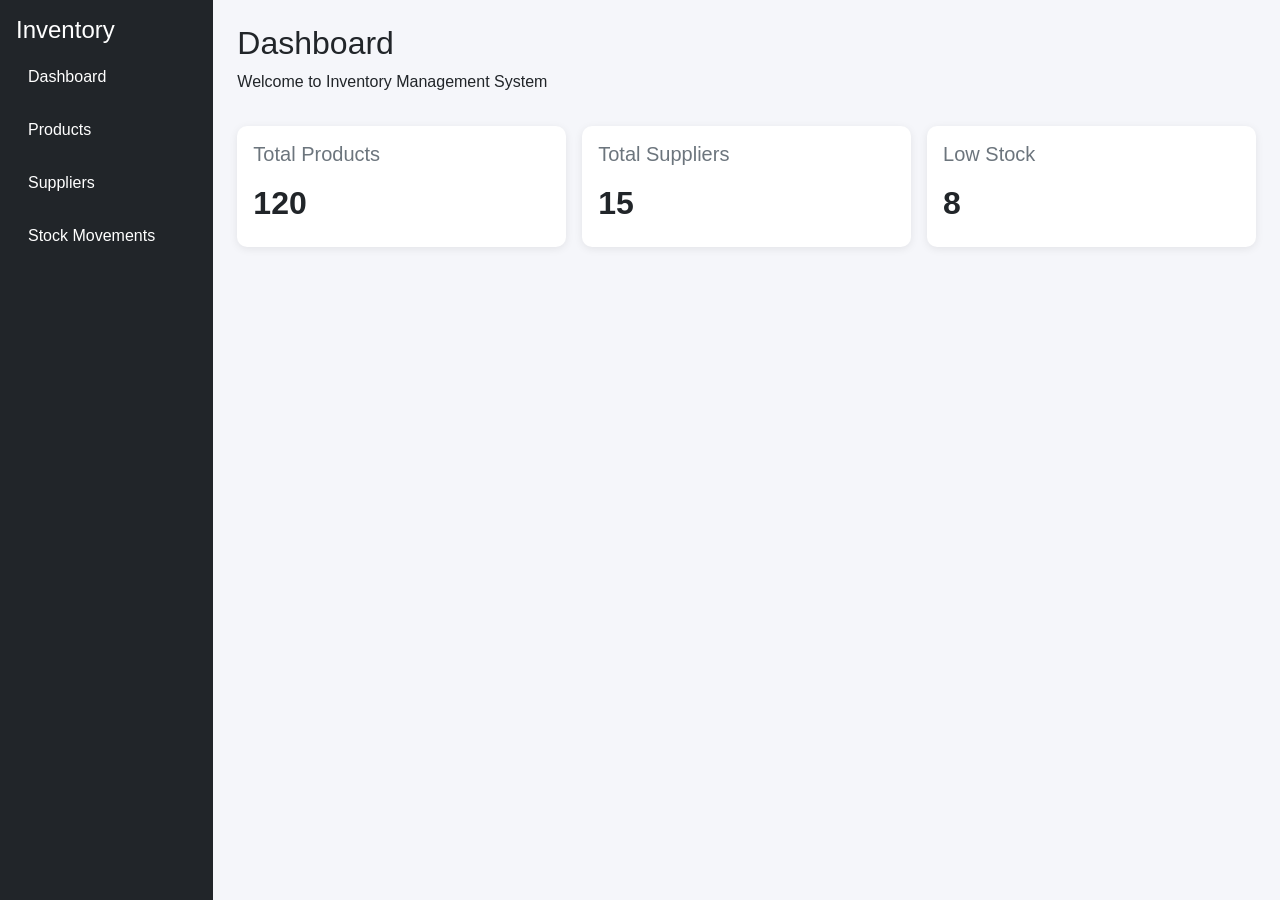
==== ISMS/src/main/resources/static/index.html @ 946d68ff "feat: html added" ====
<!DOCTYPE html>
<html lang="en">
<head>
    <meta charset="UTF-8">
    <meta name="viewport" content="width=device-width, initial-scale=1.0">

    <title>Dashboard - Inventory Management</title>
    <link rel="stylesheet" href="https://cdn.jsdelivr.net/npm/bootstrap@5.3.8/dist/css/bootstrap.min.css">
    <link rel="stylesheet" href="css/style.css">
</head>

<body>
<div class="container-fluid">
    <div class="row">
        <nav class="col-md-3 col-lg-2 bg-dark sidebar p-3">
            <h4 class="text-white">Inventory</h4>
            <ul class="nav flex-column">
                <li class="nav-item">
                    <a class="nav-link text-white"
                       href="index.html">Dashboard</a>
                </li>

                <li class="nav-item">
                    <a class="nav-link text-white"
                       href="products.html">Products</a>
                </li>

                <li class="nav-item">
                    <a class="nav-link text-white"
                       href="suppliers.html">Suppliers</a>
                </li>

                <li class="nav-item">
                    <a class="nav-link text-white"
                       href="stock.html">Stock Movements</a>
                </li>
            </ul>
        </nav>

        <main class="col-md-9 col-lg-10 p-4">
            <h2>Dashboard</h2>
            <p>Welcome to Inventory Management System</p>

            <div class="row g-3 mt-3">
                <div class="col-md-4">
                    <div class="card p-3">
                        <h5>Total Products</h5>
                        <h2>120</h2>
                    </div>
                </div>

                <div class="col-md-4">
                    <div class="card p-3">
                        <h5>Total Suppliers</h5>
                        <h2>15</h2>
                    </div>
                </div>

                <div class="col-md-4">
                    <div class="card p-3">
                        <h5>Low Stock</h5>
                        <h2>8</h2>
                    </div>
                </div>
            </div>
        </main>

    </div>
</div>



</body>
</html>
---- ISMS/src/main/resources/static/css/style.css ----
body {
    background-color: #f5f6fa;
    font-family: Arial, sans-serif;
}

nav {
    background-color: #212529;
}

.nav-link {
    padding: 12px;
    border-radius: 5px;
    margin-bottom: 5px;
}

.nav-link:hover {
    background-color: #495057;
}

.card {
    border: none;
    border-radius: 10px;
    box-shadow: 0 2px 8px rgba(0, 0, 0, 0.08);
}

.card h5 {
    color: #6c757d;
}

.card h2 {
    font-weight: bold;
    margin-top: 10px;
}

.sidebar {
    min-height: 100vh;
}

@media (max-width: 767.98px) {
    .sidebar {
        min-height: auto;
    }
}
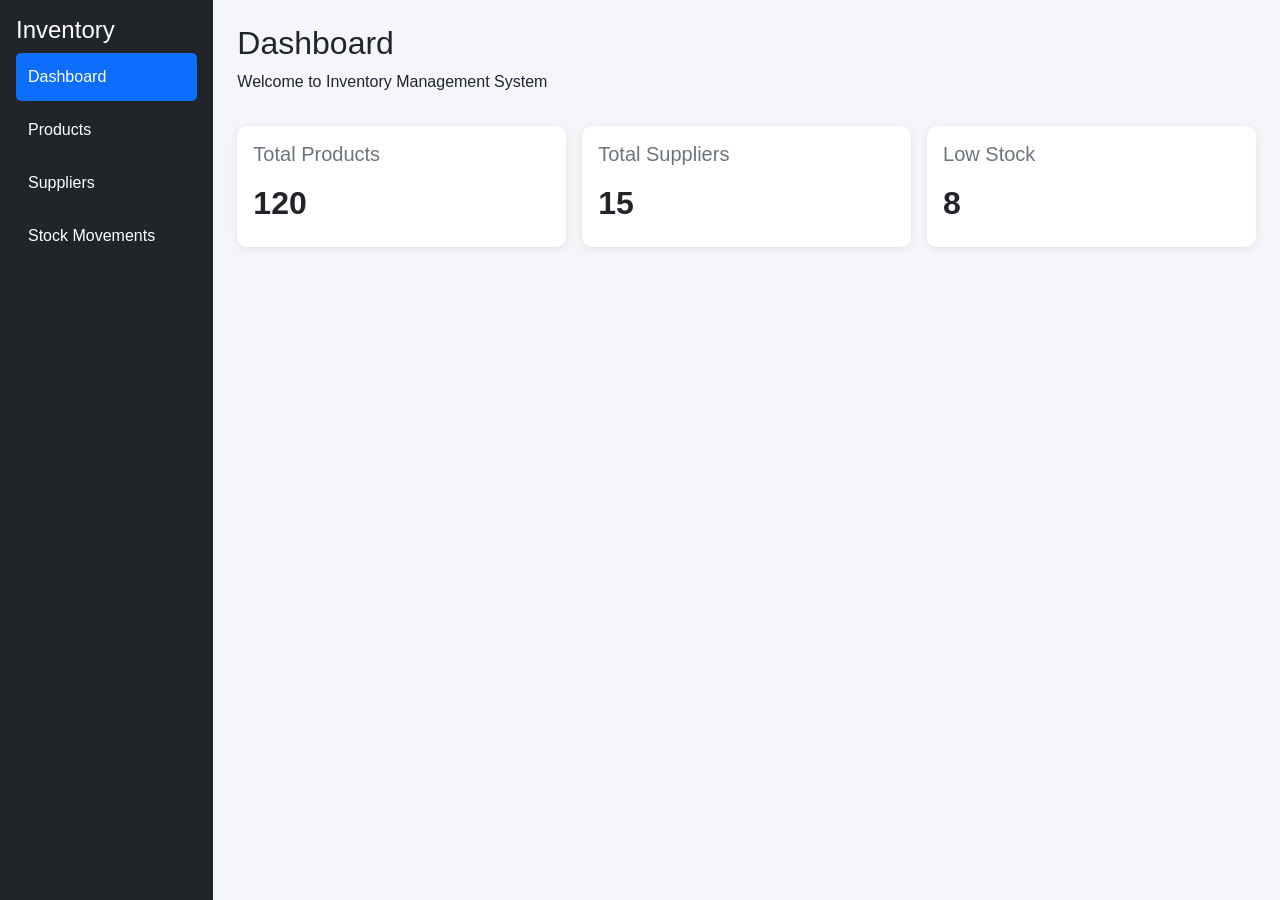
==== commit 8defbe0c: "feat: add UI with HTML, CSS and JavaScript" ====
--- a/ISMS/src/main/resources/static/index.html
+++ b/ISMS/src/main/resources/static/index.html
@@ -1,5 +1,6 @@
 <!DOCTYPE html>
 <html lang="en">
+
 <head>
     <meta charset="UTF-8">
     <meta name="viewport" content="width=device-width, initial-scale=1.0">
@@ -10,65 +11,62 @@
 </head>
 
 <body>
-<div class="container-fluid">
-    <div class="row">
-        <nav class="col-md-3 col-lg-2 bg-dark sidebar p-3">
-            <h4 class="text-white">Inventory</h4>
-            <ul class="nav flex-column">
-                <li class="nav-item">
-                    <a class="nav-link text-white"
-                       href="index.html">Dashboard</a>
-                </li>
+    <div class="container-fluid">
+        <div class="row">
+            <nav class="col-md-3 col-lg-2 bg-dark sidebar p-3">
+                <h4 class="text-white">Inventory</h4>
+                <ul class="nav flex-column">
+                    <li class="nav-item">
+                        <a class="nav-link text-white active" href="index.html">Dashboard</a>
+                    </li>
 
-                <li class="nav-item">
-                    <a class="nav-link text-white"
-                       href="products.html">Products</a>
-                </li>
+                    <li class="nav-item">
+                        <a class="nav-link text-white" href="products.html">Products</a>
+                    </li>
 
-                <li class="nav-item">
-                    <a class="nav-link text-white"
-                       href="suppliers.html">Suppliers</a>
-                </li>
+                    <li class="nav-item">
+                        <a class="nav-link text-white" href="suppliers.html">Suppliers</a>
+                    </li>
 
-                <li class="nav-item">
-                    <a class="nav-link text-white"
-                       href="stock.html">Stock Movements</a>
-                </li>
-            </ul>
-        </nav>
+                    <li class="nav-item">
+                        <a class="nav-link text-white" href="stock.html">Stock Movements</a>
+                    </li>
+                </ul>
+            </nav>
 
-        <main class="col-md-9 col-lg-10 p-4">
-            <h2>Dashboard</h2>
-            <p>Welcome to Inventory Management System</p>
+            <main class="col-md-9 col-lg-10 p-4">
+                <h2>Dashboard</h2>
+                <p>Welcome to Inventory Management System</p>
 
-            <div class="row g-3 mt-3">
-                <div class="col-md-4">
-                    <div class="card p-3">
-                        <h5>Total Products</h5>
-                        <h2>120</h2>
+                <div class="row g-3 mt-3">
+                    <div class="col-md-4">
+                        <div class="card p-3">
+                            <h5>Total Products</h5>
+                            <h2>120</h2>
+                        </div>
+                    </div>
+
+                    <div class="col-md-4">
+                        <div class="card p-3">
+                            <h5>Total Suppliers</h5>
+                            <h2>15</h2>
+                        </div>
+                    </div>
+
+                    <div class="col-md-4">
+                        <div class="card p-3">
+                            <h5>Low Stock</h5>
+                            <h2>8</h2>
+                        </div>
                     </div>
                 </div>
+            </main>
 
-                <div class="col-md-4">
-                    <div class="card p-3">
-                        <h5>Total Suppliers</h5>
-                        <h2>15</h2>
-                    </div>
-                </div>
-
-                <div class="col-md-4">
-                    <div class="card p-3">
-                        <h5>Low Stock</h5>
-                        <h2>8</h2>
-                    </div>
-                </div>
-            </div>
-        </main>
-
+        </div>
     </div>
-</div>
 
 
 
 </body>
+
 </html>
--- a/ISMS/src/main/resources/static/css/style.css
+++ b/ISMS/src/main/resources/static/css/style.css
@@ -1,4 +1,3 @@
-
 body {
     background-color: #f5f6fa;
     font-family: Arial, sans-serif;
@@ -16,6 +15,10 @@
 
 .nav-link:hover {
     background-color: #495057;
+}
+
+.nav-link.active {
+    background-color: #0d6efd !important;
 }
 
 .card {
@@ -41,4 +44,4 @@
     .sidebar {
         min-height: auto;
     }
-}
+}
